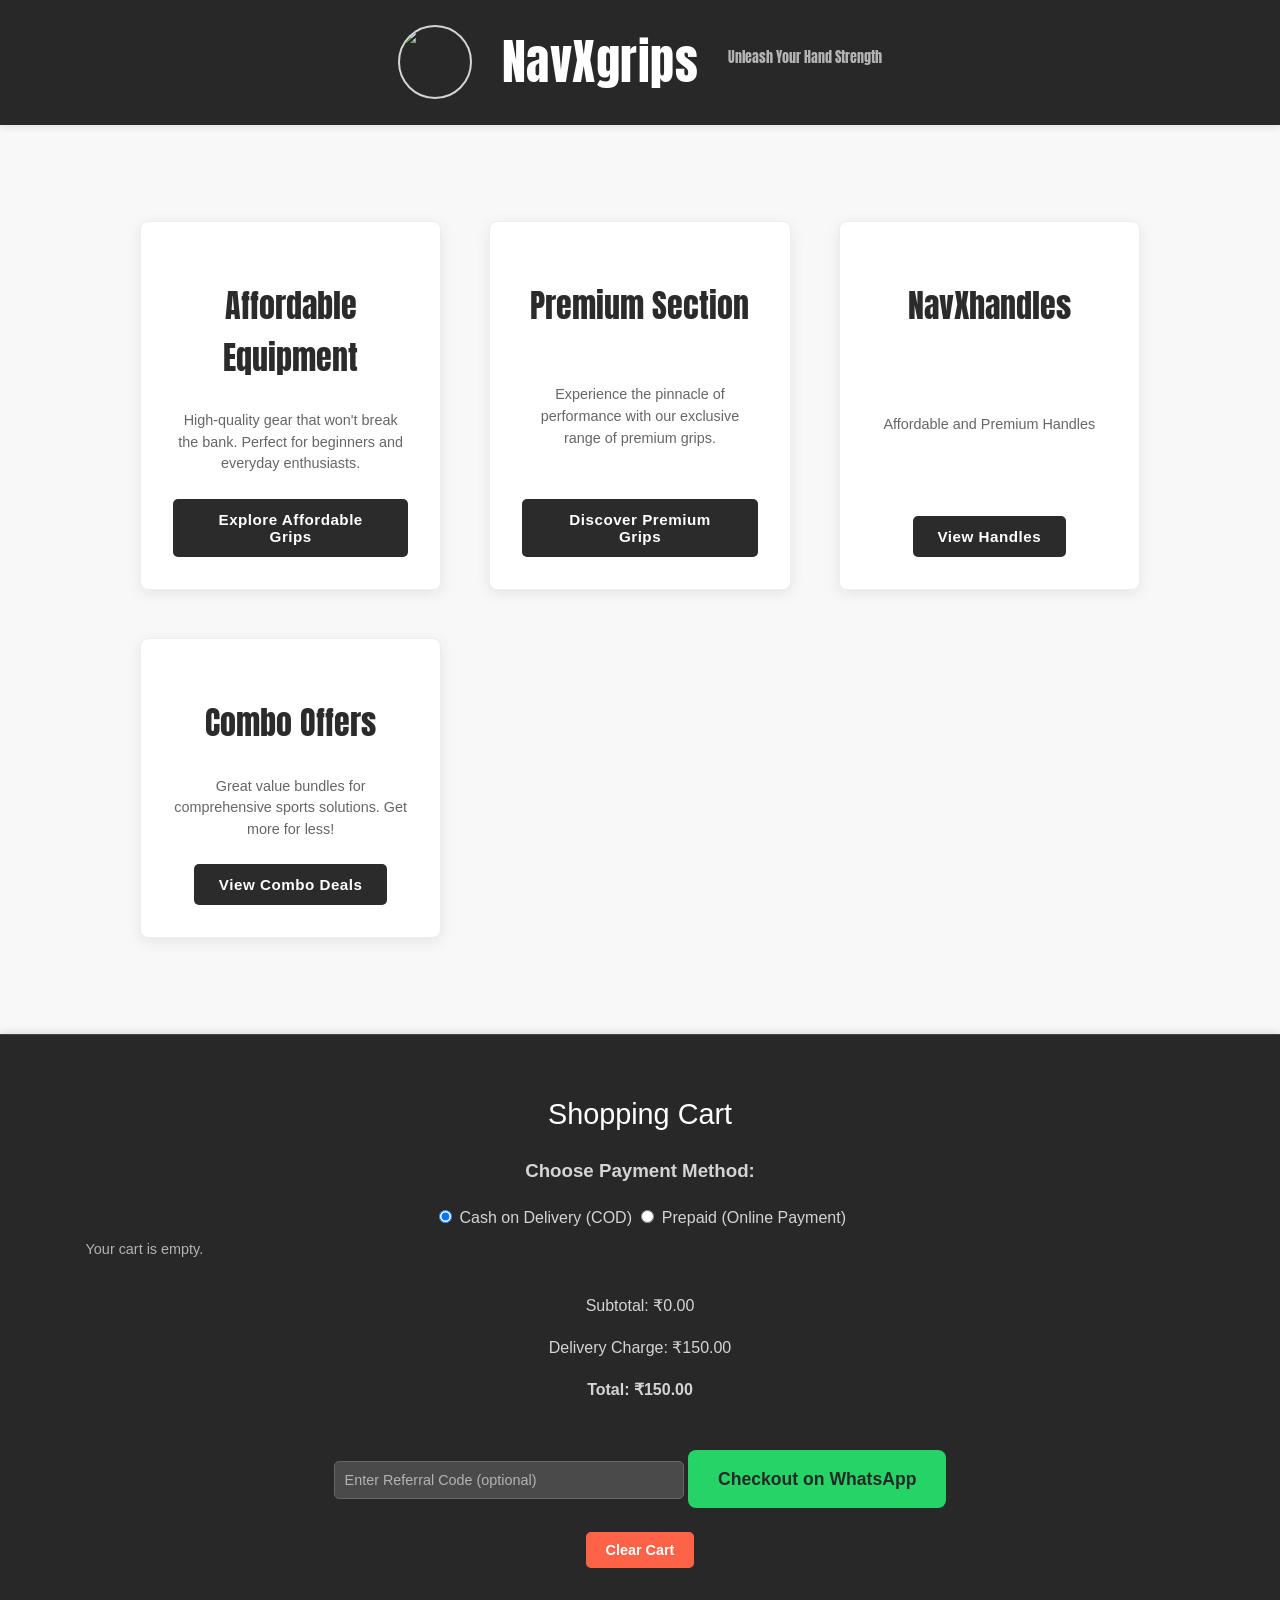
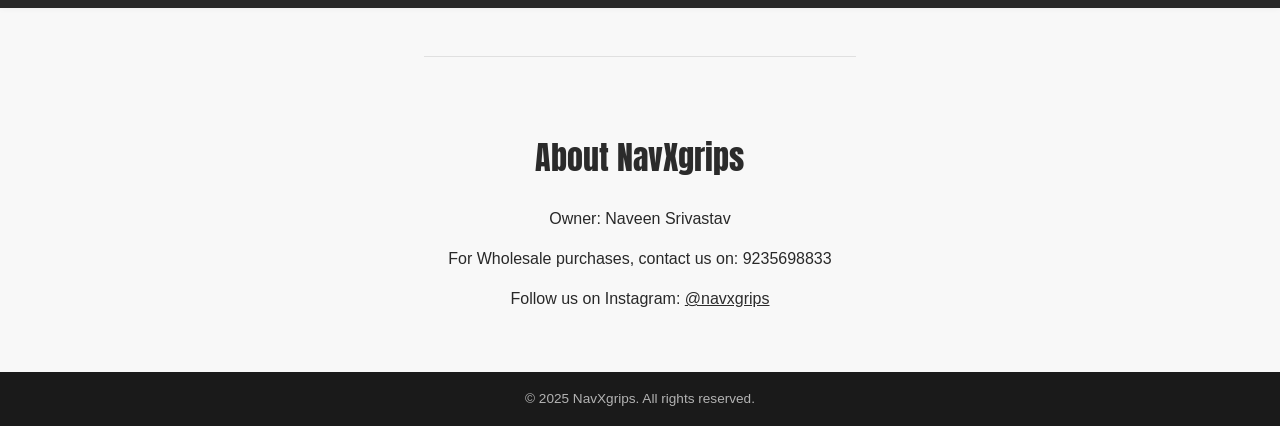
==== index.html @ 2bcaaed1 "Add files via upload" ====
<!DOCTYPE html>
<html lang="en">
<head>
    <meta charset="UTF-8">
    <meta name="viewport" content="width=device-width, initial-scale=1.0">
    <title>NavXgrips - Unleash Your Hand Strength</title>
    <link rel="preconnect" href="https://fonts.googleapis.com">
    <link rel="preconnect" href="https://fonts.gstatic.com" crossorigin>
    <link href="https://fonts.googleapis.com/css2?family=Anton&display=swap" rel="stylesheet">
    <link rel="stylesheet" href="./style.css"> <!-- Link to external CSS file -->
</head>
<body class="loaded">
    <header>
        <div class="header-content">
            <img src="logo.jpeg" alt="NavXgrips Logo">
            <h1>NavXgrips</h1>
            <p>Unleash Your Hand Strength</p>
        </div>
    </header>

    <div id="app-container">
        <!-- Home Page Section - Displays category cards -->
        <section id="homepage" class="homepage-sections">
            <a href="./affordable.html" class="section-card">
                <h2>Affordable Equipment</h2>
                <p>High-quality gear that won't break the bank. Perfect for beginners and everyday enthusiasts.</p>
                <button class="btn-explore">Explore Affordable Grips</button>
            </a>

            <a href="./premium.html" class="section-card">
                <h2>Premium Section</h2>
                <p>Experience the pinnacle of performance with our exclusive range of premium grips.</p>
                <button class="btn-explore">Discover Premium Grips</button>
            </a>

            <a href="./navxhandle.html" class="section-card">
                <h2>NavXhandles</h2>
                <p>Affordable and Premium Handles</p>
                <button class="btn-explore">View Handles</button>
            </a>

            <a href="./combo.html" class="section-card">
                <h2>Combo Offers</h2>
                <p>Great value bundles for comprehensive sports solutions. Get more for less!</p>
                <button class="btn-explore">View Combo Deals</button>
            </a>
        </section>
    </div>

    <!-- Cart Section (Common to all pages for consistent experience) -->
    <section class="cart-section">
        <div id="cartPreview">
            <h2>Shopping Cart</h2>

            <!-- Payment Options: Crucial for dynamic delivery charge -->
            <div class="payment-options">
                <h3>Choose Payment Method:</h3>
                <label>
                    <input type="radio" name="paymentMethod" value="cod" checked> Cash on Delivery (COD)
                </label>
                <label>
                    <input type="radio" name="paymentMethod" value="prepaid"> Prepaid (Online Payment)
                </label>
            </div>

            <!-- Cart Items List: Where the items will be rendered -->
            <ul id="cartItems">
                <!-- Cart items will be populated by JavaScript (e.g., "Your cart is empty." or product list) -->
            </ul>

            <!-- Order Summary: Displays subtotal, delivery, and total -->
            <div class="order-summary">
                <p>Subtotal: ₹<span id="cartSubtotal">0.00</span></p>
                <p>Delivery Charge: ₹<span id="deliveryChargeDisplay">0.00</span></p>
                <p><strong id="cartTotal">Total: ₹0.00</strong></p>
            </div>
        </div>

        <!-- Referral Input and WhatsApp Checkout Link -->
        <input type="text" id="referralInput" placeholder="Enter Referral Code (optional)">
        <a id="whatsappLink" class="cart-btn" href="https://wa.me/9235698833?text=I'm%20interested%20in%20placing%20an%20order." target="_blank">Checkout on WhatsApp</a>
        
        <!-- Clear Cart Button -->
        <button id="clearCartBtn">Clear Cart</button>
    </section>

    <!-- About Section -->
    <section id="about-section" class="about-section">
        <h2>About NavXgrips</h2>
        <p>Owner: Naveen Srivastav</p>
        <p>For Wholesale purchases, contact us on: 9235698833</p>
        <p>Follow us on Instagram: <a href="https://www.instagram.com/navxgrips" target="_blank" rel="noopener noreferrer">@navxgrips</a></p>
    </section>

    <footer>
        &copy; 2025 NavXgrips. All rights reserved.
    </footer>

    <script src="./script.js"></script> <!-- Link to external JavaScript file -->
    
    <!-- Notification Popup Element -->
    <div id="notification-popup" class="notification-popup"></div>
</body>
</html>
---- style.css ----
/* Base styles for the body, header, and general layout */
body {
    font-family: sans-serif;
    margin: 0;
    background-color: #F8F8F8;
    color: #282828;
    line-height: 1.6;
    opacity: 0;
    transition: opacity 0.5s ease-in-out;
    min-height: 100vh;
    display: flex;
    flex-direction: column;
}

body.loaded {
    opacity: 1;
}

header {
    background: #282828;
    padding: 1.5rem 1rem;
    font-family: 'Anton', sans-serif;
    animation: slideDown 1s ease;
    text-align: center;
    box-shadow: 0 2px 8px rgba(0, 0, 0, 0.1);
}

@keyframes slideDown {
    from {
        transform: translateY(-100%);
    }
    to {
        transform: translateY(0);
    }
}

header .header-content {
    display: flex;
    align-items: center;
    justify-content: center;
    gap: 15px;
    flex-direction: column;
}

@media (min-width: 768px) {
    header .header-content {
        flex-direction: row;
        gap: 30px;
    }
}

header img {
    height: 70px;
    width: 70px;
    border-radius: 50%;
    object-fit: cover;
    border: 2px solid #D4D4D4;
}

header h1 {
    font-size: 2.2rem;
    margin: 0;
    letter-spacing: 0.5px;
    color: #FFFFFF;
    font-weight: normal;
}

@media (min-width: 768px) {
    header h1 {
        font-size: 3rem;
    }
}

header p {
    font-size: 0.9rem;
    margin-top: 0.3rem;
    font-weight: 300;
    text-align: center;
    color: #B3B3B3;
}

/* Homepage Sections - Layout for the three main categories */
.homepage-sections {
    display: grid;
    grid-template-columns: 1fr;
    gap: 2rem;
    padding: 2rem 1.5rem;
    max-width: 1000px;
    margin: 3rem auto;
    flex-grow: 1;
    animation: fadeIn 1s ease;
}

@media (min-width: 768px) {
    .homepage-sections {
        grid-template-columns: repeat(auto-fit, minmax(280px, 1fr));
        gap: 3rem;
        padding: 3rem 2rem;
    }
}

@media (min-width: 1024px) {
    .homepage-sections {
        grid-template-columns: repeat(3, 1fr);
    }
}

/* Styling for individual category cards on the homepage */
.section-card {
    background: #FFFFFF;
    border-radius: 8px;
    padding: 2rem;
    box-shadow: 0 4px 15px rgba(0, 0, 0, 0.08);
    text-align: center;
    cursor: pointer;
    transition: transform 0.2s ease-out, box-shadow 0.2s ease-out;
    display: flex;
    flex-direction: column;
    justify-content: space-between;
    align-items: center;
    text-decoration: none;
    color: inherit;
    border: 1px solid #EDEDED;
}

.section-card:hover {
    transform: translateY(-5px);
    box-shadow: 0 8px 25px rgba(0, 0, 0, 0.15);
}

.section-card h2 {
    font-family: 'Anton', sans-serif;
    font-size: 1.6rem;
    color: #2B2B2B;
    margin-bottom: 0.8rem;
    font-weight: normal;
}

@media (min-width: 768px) {
    .section-card h2 {
        font-size: 2rem;
    }
}

.section-card p {
    font-size: 0.9rem;
    color: #666666;
    margin-bottom: 1.5rem;
    line-height: 1.5;
}

.section-card .btn-explore {
    background: #2B2B2B;
    color: #FFFFFF;
    padding: 12px 25px;
    border: none;
    border-radius: 5px;
    cursor: pointer;
    font-size: 0.95rem;
    font-weight: 600;
    transition: background 0.2s ease-out, transform 0.1s ease-out;
    letter-spacing: 0.5px;
}

.section-card .btn-explore:hover {
    background: #4A4A4A;
    transform: translateY(-2px);
}

/* Product Listing Sections - for Affordable, Premium, Combo pages */
.product-category-section {
    padding: 2rem 1.5rem;
    flex-grow: 1;
}

.product-category-section .section-title {
    font-family: 'Anton', sans-serif;
    font-size: 2.2rem;
    color: #2B2B2B;
    text-align: center;
    margin-bottom: 2rem;
    margin-top: 1.5rem;
    font-weight: normal;
}

.product-category-section .back-button {
    background: #E0E0E0;
    color: #2B2B2B;
    padding: 10px 20px;
    border: none;
    border-radius: 5px;
    cursor: pointer;
    font-size: 0.9rem;
    margin-bottom: 2rem;
    display: block;
    margin-left: auto;
    margin-right: auto;
    width: fit-content;
    text-decoration: none;
    transition: background 0.2s ease-out, transform 0.1s ease-out;
    font-weight: 500;
}

.product-category-section .back-button:hover {
    background: #D4D4D4;
    transform: translateY(-2px);
}

/* Grid for products within category sections */
.products-grid {
    /* FIX: Adjusted minmax to ensure single column on small screens is less restrictive. */
    display: grid;
    grid-template-columns: repeat(auto-fit, minmax(260px, 1fr));
    gap: 2rem;
    padding: 0 1rem;
    max-width: 1200px;
    margin: 0 auto;
}

@media (max-width: 500px) { /* FIX: New, aggressive media query for small phones */
    .products-grid {
        /* FIX: Force a single column layout to ensure products are visible. */
        grid-template-columns: 1fr; 
        gap: 1.5rem;
        padding: 0 0.5rem;
    }
}

@media (min-width: 768px) {
    .products-grid {
        grid-template-columns: repeat(auto-fit, minmax(300px, 1fr));
        gap: 2.5rem;
    }
}

/* Styling for individual product cards */
.product {
    background: #FFFFFF;
    border-radius: 8px;
    overflow: hidden;
    box-shadow: 0 4px 15px rgba(0, 0, 0, 0.08);
    transition: transform 0.2s ease-out, box-shadow 0.2s ease-out;
    display: flex;
    flex-direction: column;
    border: 1px solid #EDEDED;
    /* FIX: Ensures product card fills grid cell on small screens */
    width: 100%; 
    max-width: 100%;
}

.product:hover {
    transform: translateY(-5px);
    box-shadow: 0 8px 25px rgba(0, 0, 0, 0.15);
}

.product-slider {
    position: relative;
    width: 100%;
    padding-top: 90%;
    overflow: hidden;
    background-color: #EEEEEE;
}

.product-slider img {
    position: absolute;
    top: 0;
    left: 0;
    width: 100%;
    height: 100%;
    object-fit: cover;
    opacity: 0;
    transition: opacity 0.4s ease-in-out;
}

.product-slider img.active {
    opacity: 1;
}

.slider-controls {
    position: absolute;
    top: 50%;
    left: 0;
    right: 0;
    transform: translateY(-50%);
    display: flex;
    justify-content: space-between;
    padding: 0 10px;
    z-index: 10;
}

.slider-controls button {
    background: rgba(43, 43, 43, 0.6);
    color: #FFFFFF;
    border: none;
    padding: 8px 12px;
    border-radius: 4px;
    cursor: pointer;
    font-size: 0.9rem;
    opacity: 0.8;
    transition: opacity 0.2s ease, background 0.2s ease;
}

.slider-controls button:hover {
    opacity: 1;
    background: rgba(43, 43, 43, 0.8);
}

.prev-btn, .next-btn {
    -webkit-tap-highlight-color: transparent;
}

.product-info {
    padding: 1.2rem;
    flex-grow: 1;
    display: flex;
    flex-direction: column;
    justify-content: space-between;
}

.product h3 {
    font-family: 'Anton', sans-serif;
    font-size: 1.2rem;
    color: #2B2B2B;
    margin-bottom: 0.5rem;
    font-weight: normal;
}

@media (min-width: 768px) {
    .product h3 {
        font-size: 1.4rem;
    }
}

.product p {
    font-size: 0.85rem;
    color: #666666;
    margin: 0.4rem 0 1rem;
}

.product .price-info {
    margin-top: auto;
    padding-top: 0.8rem;
    border-top: 1px dashed #E0E0E0;
    text-align: center;
}

.product .price-info strong {
    color: #2B2B2B;
    font-size: 1.1rem;
    font-weight: 600;
}

.product .price-info span {
    text-decoration: line-through;
    color: #999999;
    font-size: 0.8rem;
    margin-right: 0.5rem;
}

.btn-add {
    background: #2B2B2B;
    color: #FFFFFF;
    padding: 10px 15px;
    border: none;
    border-radius: 5px;
    cursor: pointer;
    margin-top: 1rem;
    font-size: 0.9rem;
    font-weight: 600;
    transition: background 0.2s ease-out, transform 0.1s ease-out;
    width: 100%;
    letter-spacing: 0.5px;
}

.btn-add:hover {
    background: #4A4A4A;
    transform: translateY(-2px);
}

/* Cart Section Styling */
.cart-section {
    text-align: center;
    padding: 2rem 1.5rem;
    margin-top: auto;
    background-color: #282828;
    border-top: 1px solid #444444;
    box-shadow: 0 -2px 8px rgba(0, 0, 0, 0.1);
}

#cartPreview {
    color: #D4D4D4;
}

#cartPreview h2 {
    color: #FFFFFF;
    margin-bottom: 1rem;
    font-size: 1.8rem;
    font-weight: normal;
}

#cartItems {
    list-style: none;
    padding: 0;
    margin: 0 auto 1.5rem;
    max-width: 90%;
    text-align: left;
    word-wrap: break-word;
}

#cartItems li {
    padding: 8px 0;
    font-size: 0.9rem;
    display: flex;
    justify-content: space-between;
    align-items: center;
    border-bottom: 1px dashed #444444;
}

#cartItems li:last-child {
    border-bottom: none;
}

#cartItems li .remove-item {
    background: none;
    border: none;
    color: #FF6347;
    font-size: 1.3rem;
    cursor: pointer;
    margin-left: 10px;
    transition: color 0.2s ease;
}

#cartItems li .remove-item:hover {
    color: #E63D2A;
}

#referralInput {
    margin-top: 1.5rem;
    padding: 10px;
    width: calc(100% - 40px);
    max-width: 350px;
    border-radius: 5px;
    border: 1px solid #666666;
    font-size: 0.9rem;
    background-color: #4A4A4A;
    color: #FFFFFF;
    box-sizing: border-box;
    outline: none;
}

#referralInput::placeholder {
    color: #B3B3B3;
}

.cart-btn {
    display: inline-block;
    margin-top: 2rem;
    background: #25D366;
    color: #282828;
    padding: 15px 30px;
    font-size: 1.1rem;
    border-radius: 8px;
    text-align: center;
    text-decoration: none;
    transition: background 0.2s ease-out, transform 0.1s ease-out;
    font-weight: 600;
}

.cart-btn:hover {
    background: #1DA851;
    transform: translateY(-2px);
}

#clearCartBtn {
    display: block;
    margin: 1.5rem auto 0.5rem;
    background: #FF6347;
    color: #FFFFFF;
    padding: 10px 20px;
    border: none;
    border-radius: 5px;
    cursor: pointer;
    font-size: 0.9rem;
    font-weight: 600;
    transition: background 0.2s ease-out, transform 0.1s ease-out;
}

#clearCartBtn:hover {
    background: #E63D2A;
    transform: translateY(-2px);
}

footer {
    background: #1A1A1A;
    padding: 1rem;
    text-align: center;
    font-size: 0.85rem;
    color: #B3B3B3;
    margin-top: auto;
}

/* Styles for the notification popup */
.notification-popup {
    position: fixed;
    bottom: 30px;
    left: 50%;
    transform: translateX(-50%);
    background-color: rgba(43, 43, 43, 0.95);
    color: #fff;
    padding: 15px 25px;
    border-radius: 6px;
    box-shadow: 0 5px 20px rgba(0, 0, 0, 0.2);
    z-index: 1000;
    opacity: 0;
    visibility: hidden;
    transition: opacity 0.4s ease-in-out, visibility 0.4s ease-in-out;
    font-size: 1rem;
    text-align: center;
    min-width: 250px;
    max-width: 90%;
    font-weight: 500;
}

.notification-popup.show {
    opacity: 1;
    visibility: visible;
}

/* Media query for smaller screens to adjust position if needed */
@media (max-width: 600px) {
    .notification-popup {
        width: calc(100% - 60px);
        bottom: 20px;
    }
}

/* Styling for the new About Section */
.about-section {
    background-color: #F8F8F8;
    color: #282828;
    padding: 3rem 1.5rem;
    text-align: center;
    max-width: 1000px;
    margin: 3rem auto 0;
    border-top: 1px solid #E0E0E0;
}

.about-section h2 {
    font-family: 'Anton', sans-serif;
    font-size: 2rem;
    color: #2B2B2B;
    margin-bottom: 1.5rem;
    font-weight: normal;
}

.about-section p {
    font-size: 1rem;
    margin-bottom: 0.8rem;
    line-height: 1.5;
}

.about-section a {
    color: #2B2B2B;
    text-decoration: underline;
    transition: color 0.2s ease-out;
}

.about-section a:hover {
    color: #666666;
}

/* --- Mobile Layout Correction --- */
@media (max-width: 767px) {
    /* Ensures the main content area (where products live) takes full width on mobile */
    #app-container {
        width: 100%;
        margin: 0;
        padding: 0;
    }
    /* FIX: Reduce padding on the overall product section for maximum viewing area */
    .product-category-section {
        padding: 1rem 0.5rem; 
    }
}
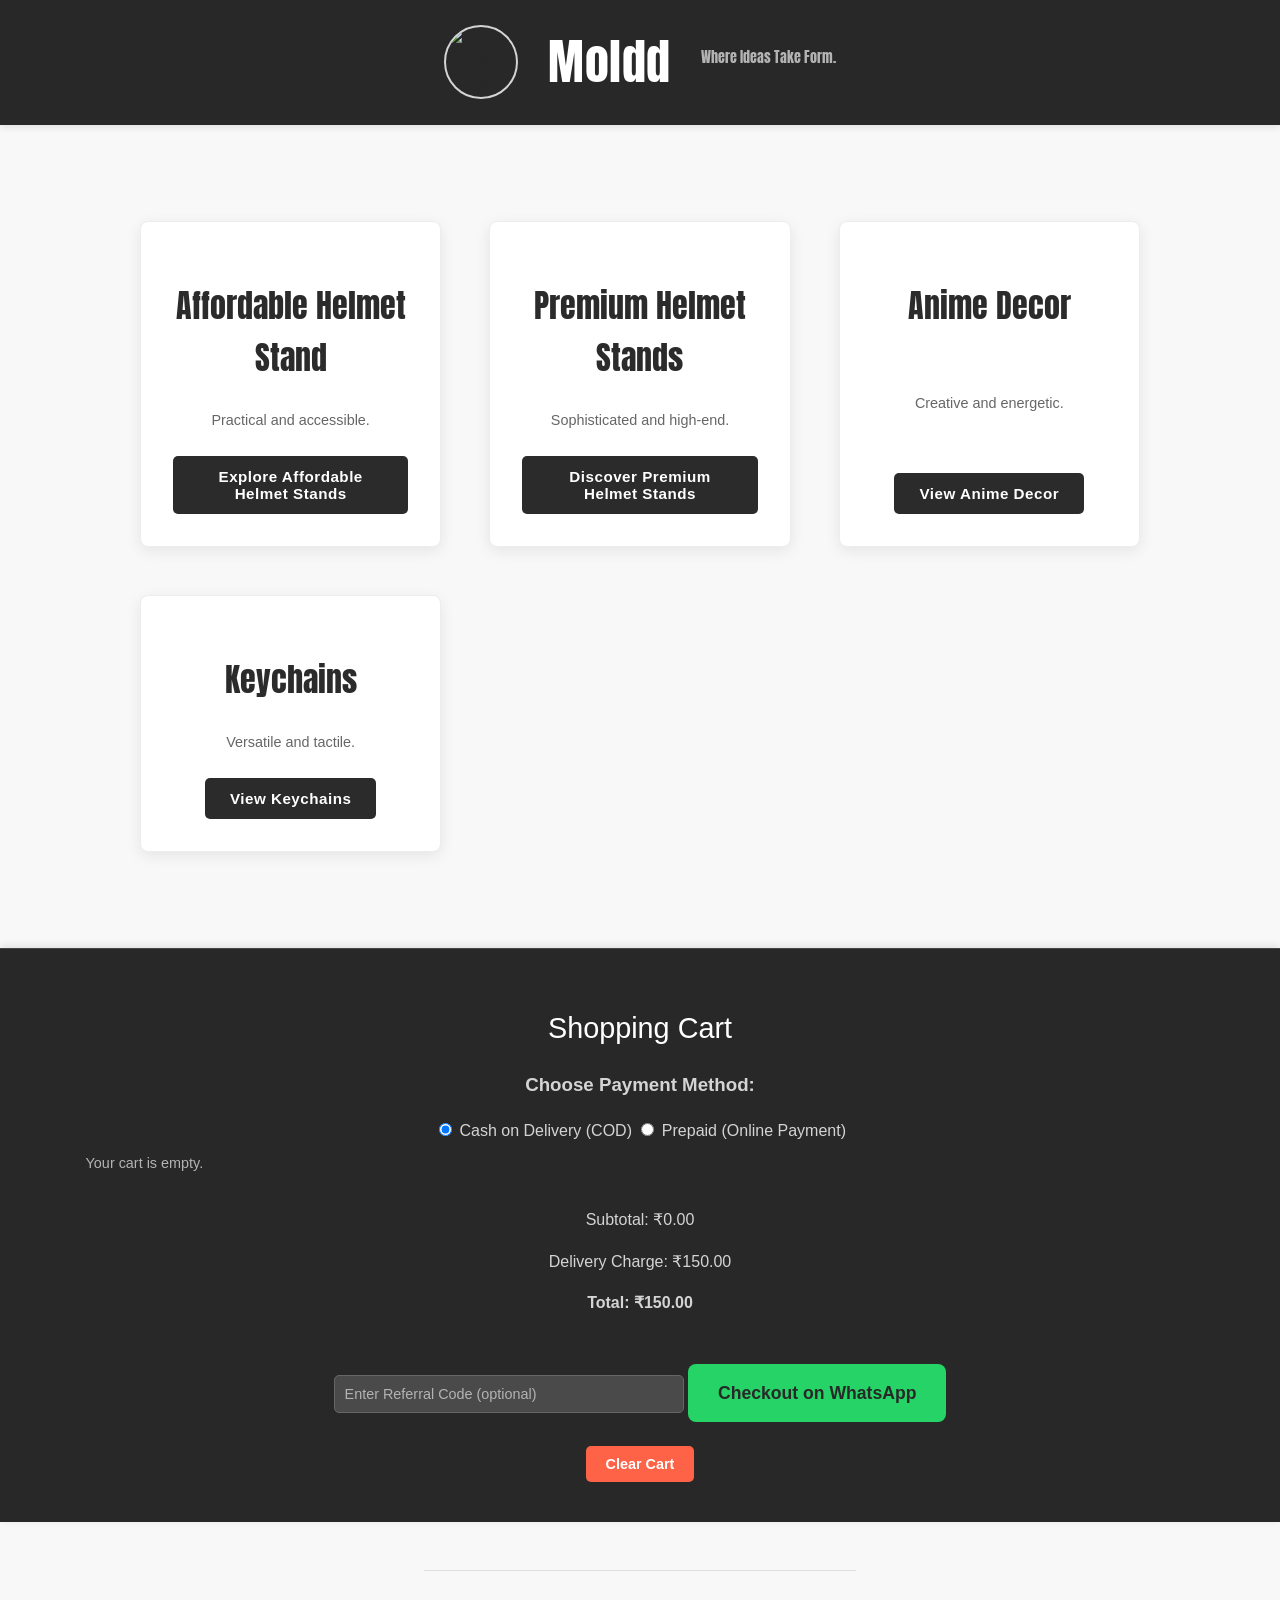
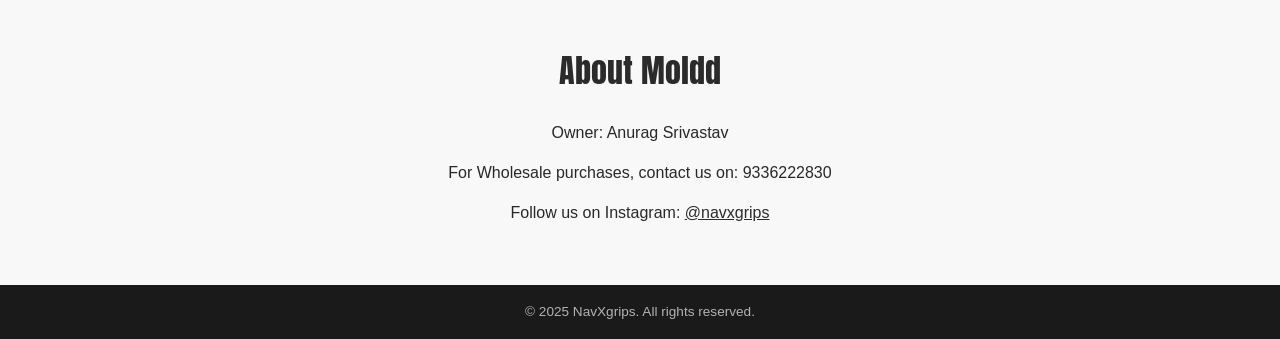
==== commit ec4ebefb: "Rename NavXgrips to Moldd and update details" ====
--- a/index.html
+++ b/index.html
@@ -3,7 +3,7 @@
 <head>
     <meta charset="UTF-8">
     <meta name="viewport" content="width=device-width, initial-scale=1.0">
-    <title>NavXgrips - Unleash Your Hand Strength</title>
+    <title>Moldd - Where Ideas Take Form</title>
     <link rel="preconnect" href="https://fonts.googleapis.com">
     <link rel="preconnect" href="https://fonts.gstatic.com" crossorigin>
     <link href="https://fonts.googleapis.com/css2?family=Anton&display=swap" rel="stylesheet">
@@ -13,8 +13,8 @@
     <header>
         <div class="header-content">
             <img src="logo.jpeg" alt="NavXgrips Logo">
-            <h1>NavXgrips</h1>
-            <p>Unleash Your Hand Strength</p>
+            <h1>Moldd</h1>
+            <p>Where Ideas Take Form.</p>
         </div>
     </header>
 
@@ -22,27 +22,27 @@
         <!-- Home Page Section - Displays category cards -->
         <section id="homepage" class="homepage-sections">
             <a href="./affordable.html" class="section-card">
-                <h2>Affordable Equipment</h2>
-                <p>High-quality gear that won't break the bank. Perfect for beginners and everyday enthusiasts.</p>
-                <button class="btn-explore">Explore Affordable Grips</button>
+                <h2>Affordable Helmet Stand</h2>
+                <p>Practical and accessible.</p>
+                <button class="btn-explore">Explore Affordable Helmet Stands</button>
             </a>
 
             <a href="./premium.html" class="section-card">
-                <h2>Premium Section</h2>
-                <p>Experience the pinnacle of performance with our exclusive range of premium grips.</p>
-                <button class="btn-explore">Discover Premium Grips</button>
+                <h2>Premium Helmet Stands</h2>
+                <p>Sophisticated and high-end.</p>
+                <button class="btn-explore">Discover Premium Helmet Stands</button>
             </a>
 
             <a href="./navxhandle.html" class="section-card">
-                <h2>NavXhandles</h2>
-                <p>Affordable and Premium Handles</p>
-                <button class="btn-explore">View Handles</button>
+                <h2>Anime Decor</h2>
+                <p>Creative and energetic.</p>
+                <button class="btn-explore">View Anime Decor</button>
             </a>
 
             <a href="./combo.html" class="section-card">
-                <h2>Combo Offers</h2>
-                <p>Great value bundles for comprehensive sports solutions. Get more for less!</p>
-                <button class="btn-explore">View Combo Deals</button>
+                <h2>Keychains</h2>
+                <p>Versatile and tactile.</p>
+                <button class="btn-explore">View Keychains</button>
             </a>
         </section>
     </div>
@@ -78,7 +78,7 @@
 
         <!-- Referral Input and WhatsApp Checkout Link -->
         <input type="text" id="referralInput" placeholder="Enter Referral Code (optional)">
-        <a id="whatsappLink" class="cart-btn" href="https://wa.me/9235698833?text=I'm%20interested%20in%20placing%20an%20order." target="_blank">Checkout on WhatsApp</a>
+        <a id="whatsappLink" class="cart-btn" href="https://wa.me/9336222830?text=I'm%20interested%20in%20placing%20an%20order." target="_blank">Checkout on WhatsApp</a>
         
         <!-- Clear Cart Button -->
         <button id="clearCartBtn">Clear Cart</button>
@@ -86,10 +86,10 @@
 
     <!-- About Section -->
     <section id="about-section" class="about-section">
-        <h2>About NavXgrips</h2>
-        <p>Owner: Naveen Srivastav</p>
-        <p>For Wholesale purchases, contact us on: 9235698833</p>
-        <p>Follow us on Instagram: <a href="https://www.instagram.com/navxgrips" target="_blank" rel="noopener noreferrer">@navxgrips</a></p>
+        <h2>About Moldd</h2>
+        <p>Owner: Anurag Srivastav</p>
+        <p>For Wholesale purchases, contact us on: 9336222830</p>
+        <p>Follow us on Instagram: <a href="https://www.instagram.com/moldd" target="_blank" rel="noopener noreferrer">@navxgrips</a></p>
     </section>
 
     <footer>
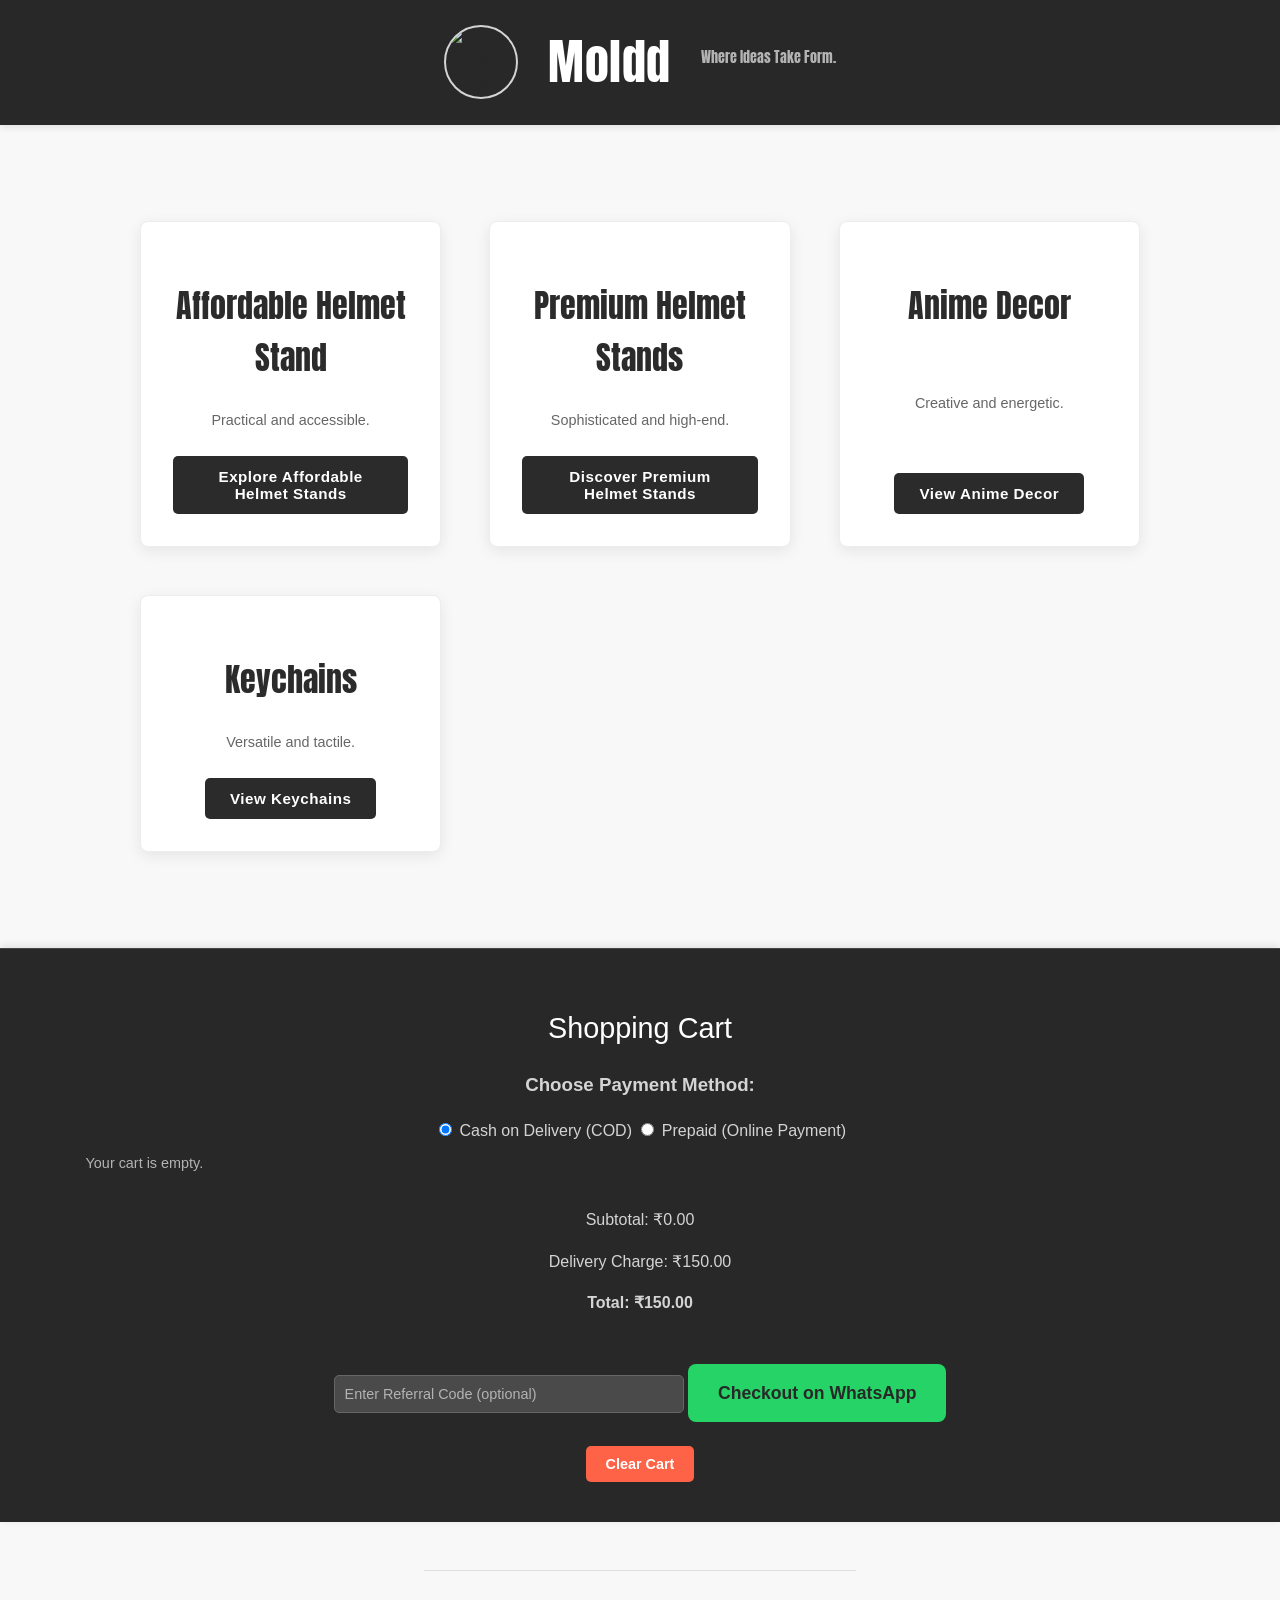
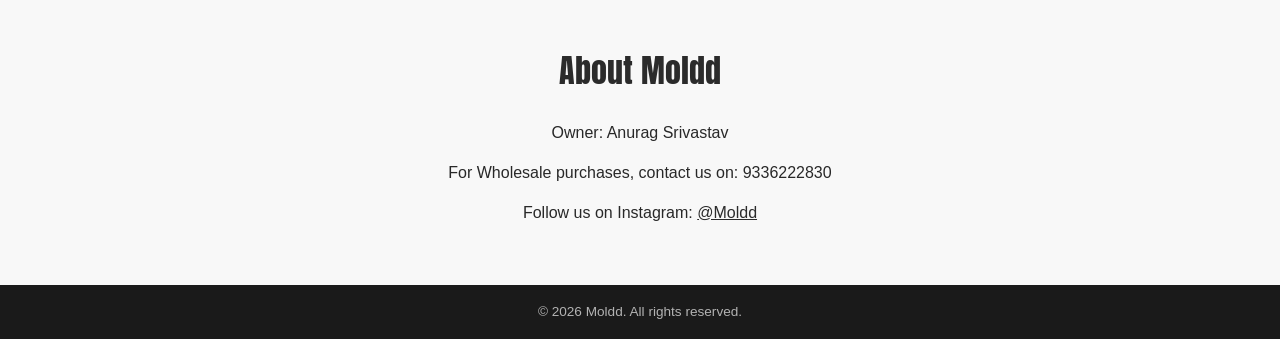
==== commit 081b697f: "Update Instagram handle and copyright year" ====
--- a/index.html
+++ b/index.html
@@ -89,11 +89,11 @@
         <h2>About Moldd</h2>
         <p>Owner: Anurag Srivastav</p>
         <p>For Wholesale purchases, contact us on: 9336222830</p>
-        <p>Follow us on Instagram: <a href="https://www.instagram.com/moldd" target="_blank" rel="noopener noreferrer">@navxgrips</a></p>
+        <p>Follow us on Instagram: <a href="https://www.instagram.com/moldd" target="_blank" rel="noopener noreferrer">@Moldd</a></p>
     </section>
 
     <footer>
-        &copy; 2025 NavXgrips. All rights reserved.
+        &copy; 2026 Moldd. All rights reserved.
     </footer>
 
     <script src="./script.js"></script> <!-- Link to external JavaScript file -->
